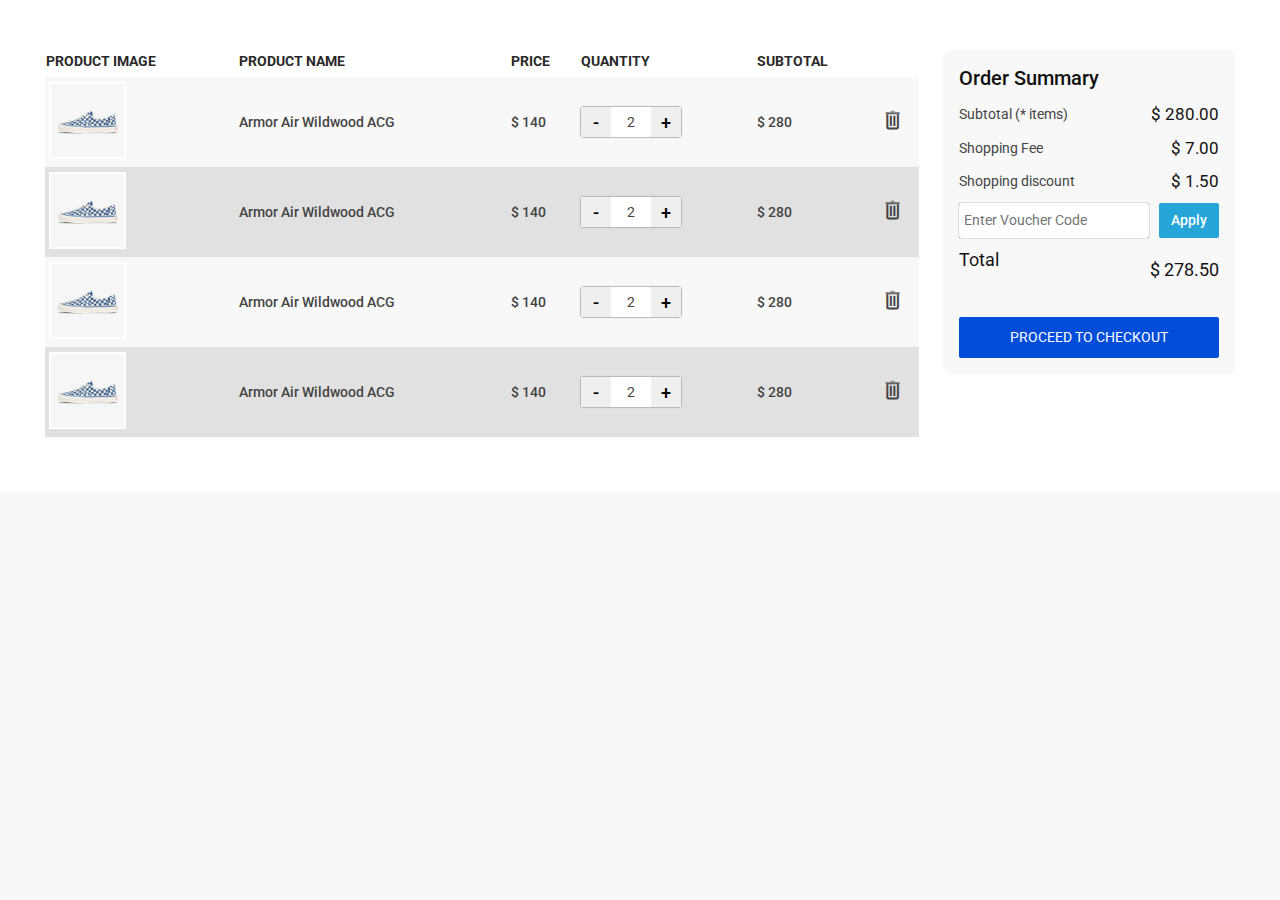
==== cart.html @ 5e7bc89d "added cart page" ====
<!DOCTYPE html>
<html lang="en">
  <head>
    <!-- Mirrored from www.ansonika.com/allaia/ by HTTrack Website Copier/3.x [XR&CO'2014], Tue, 14 May 2024 04:19:41 GMT -->
    <meta charset="utf-8" />
    <meta http-equiv="X-UA-Compatible" content="IE=edge" />
    <meta
      name="viewport"
      content="width=device-width, initial-scale=1, shrink-to-fit=no"
    />
    <meta
      name="description"
      content="Allaia Bootstrap eCommerce Template - ThemeForest"
    />
    <meta name="author" content="Ansonika" />
    <title>Allaia | Bootstrap eCommerce Template - ThemeForest ||My Cart</title>

    <!-- Favicons-->
    <link rel="shortcut icon" href="img/favicon.ico" type="image/x-icon" />
    <link
      rel="apple-touch-icon"
      type="image/x-icon"
      href="img/apple-touch-icon-57x57-precomposed.png"
    />
    <link
      rel="apple-touch-icon"
      type="image/x-icon"
      sizes="72x72"
      href="img/apple-touch-icon-72x72-precomposed.png"
    />
    <link
      rel="apple-touch-icon"
      type="image/x-icon"
      sizes="114x114"
      href="img/apple-touch-icon-114x114-precomposed.png"
    />
    <link
      rel="apple-touch-icon"
      type="image/x-icon"
      sizes="144x144"
      href="img/apple-touch-icon-144x144-precomposed.png"
    />

    <!-- GOOGLE WEB FONT -->
    <link rel="dns-prefetch" href="https://fonts.gstatic.com/" />
    <link
      rel="preconnect"
      href="https://fonts.gstatic.com/"
      crossorigin="anonymous"
    />
    <link
      rel="preload"
      href="https://fonts.googleapis.com/css?family=Roboto:300,400,500,700,900&amp;display=swap"
      as="fetch"
      crossorigin="anonymous"
    />
    <script>
      !(function (e, n, t) {
        "use strict";
        var o =
            "https://fonts.googleapis.com/css?family=Roboto:300,400,500,700,900&amp;display=swap",
          r = "__3perf_googleFonts_c2536";
        function c(e) {
          (n.head || n.body).appendChild(e);
        }
        function a() {
          var e = n.createElement("link");
          (e.href = o), (e.rel = "stylesheet"), c(e);
        }
        function f(e) {
          if (!n.getElementById(r)) {
            var t = n.createElement("style");
            (t.id = r), c(t);
          }
          n.getElementById(r).innerHTML = e;
        }
        e.FontFace && e.FontFace.prototype.hasOwnProperty("display")
          ? (t[r] && f(t[r]),
            fetch(o)
              .then(function (e) {
                return e.text();
              })
              .then(function (e) {
                return e.replace(
                  /@font-face {/g,
                  "@font-face{font-display:swap;"
                );
              })
              .then(function (e) {
                return (t[r] = e);
              })
              .then(f)
              .catch(a))
          : a();
      })(window, document, localStorage);
    </script>

    <!-- PRELOAD LARGE CONTENT -->
    <link rel="preload" as="image" href="img/slides/slide_home_2.jpg" />

    <!-- BASE CSS -->
    <link rel="preload" href="css/bootstrap.min.css" as="style" />
    <link rel="stylesheet" href="css/bootstrap.min.css" />
    <link rel="preload" href="css/style.css" as="style" />
    <link rel="stylesheet" href="css/style.css" />

    <!-- SPECIFIC CSS -->
    <link rel="preload" href="css/home_1.css" as="style" />
    <link rel="stylesheet" href="css/home_1.css" />

    <!-- Cart CSS -->
    <link rel="stylesheet" href="./css/cart.css" />
  </head>
  <body>
    <main>
      <!-- cart section -->
      <section id="cart-section">
        <div class="container">
          <div class="cart-area">
            <!-- added product section -->
            <div class="added-product-area">
              <table>
                <thead>
                  <tr class="product-headers">
                    <th>Product Image</th>
                    <th>Product Name</th>
                    <th>Price</th>
                    <th>Quantity</th>
                    <th>Subtotal</th>
                  </tr>
                </thead>
                <tbody>
                  <tr>
                    <td>
                      <div class="product-img-area">
                        <img
                          src="./img/products/shoes/3.jpg"
                          alt="Product image"
                        />
                      </div>
                    </td>
                    <td class="product-name">Armor Air Wildwood ACG</td>
                    <td class="price">$ 140</td>
                    <td>
                      <div class="quantity-area">
                        <button id="decrease-btn" class="decrement-button">
                          -
                        </button>
                        <span class="px-3 text-center" id="quantity">2</span>
                        <button id="increase-btn" class="increment-button">
                          +
                        </button>
                      </div>
                    </td>
                    <td class="sub-total-price">$ 280</td>
                    <td>
                      <i class="ti-trash"></i>
                    </td>
                  </tr>
                  <tr>
                    <td>
                      <div class="product-img-area">
                        <img
                          src="./img/products/shoes/3.jpg"
                          alt="Product image"
                        />
                      </div>
                    </td>
                    <td class="product-name">Armor Air Wildwood ACG</td>
                    <td class="price">$ 140</td>
                    <td>
                      <div class="quantity-area">
                        <button id="decrease-btn" class="decrement-button">
                          -
                        </button>
                        <span class="px-3 text-center" id="quantity">2</span>
                        <button id="increase-btn" class="increment-button">
                          +
                        </button>
                      </div>
                    </td>
                    <td class="sub-total-price">$ 280</td>
                    <td>
                      <i class="ti-trash"></i>
                    </td>
                  </tr>
                  <tr>
                    <td>
                      <div class="product-img-area">
                        <img
                          src="./img/products/shoes/3.jpg"
                          alt="Product image"
                        />
                      </div>
                    </td>
                    <td class="product-name">Armor Air Wildwood ACG</td>
                    <td class="price">$ 140</td>
                    <td>
                      <div class="quantity-area">
                        <button id="decrease-btn" class="decrement-button">
                          -
                        </button>
                        <span class="px-3 text-center" id="quantity">2</span>
                        <button id="increase-btn" class="increment-button">
                          +
                        </button>
                      </div>
                    </td>
                    <td class="sub-total-price">$ 280</td>
                    <td>
                      <i class="ti-trash"></i>
                    </td>
                  </tr>
                  <tr>
                    <td>
                      <div class="product-img-area">
                        <img
                          src="./img/products/shoes/3.jpg"
                          alt="Product image"
                        />
                      </div>
                    </td>
                    <td class="product-name">Armor Air Wildwood ACG</td>
                    <td class="price">$ 140</td>
                    <td>
                      <div class="quantity-area">
                        <button id="decrease-btn" class="decrement-button">
                          -
                        </button>
                        <span class="px-3 text-center" id="quantity">2</span>
                        <button id="increase-btn" class="increment-button">
                          +
                        </button>
                      </div>
                    </td>
                    <td class="sub-total-price">$ 280</td>
                    <td>
                      <i class="ti-trash"></i>
                    </td>
                  </tr>
                </tbody>
              </table>
            </div>
            <!-- Order section -->
            <div class="order-area">
              <h5>Order Summary</h5>
              <div class="order-row">
                <span>Subtotal (* items)</span>
                <span class="price">$ 280.00</span>
              </div>
              <div class="order-row">
                <span>Shopping Fee</span>
                <span class="price">$ 7.00</span>
              </div>
              <div class="order-row">
                <span>Shopping discount</span>
                <span class="price">$ 1.50</span>
              </div>
              <div class="order-row voucher-section">
                <input
                  type="text"
                  name=""
                  id=""
                  placeholder="Enter Voucher Code"
                  class="voucher-input"
                />
                <button class="voucher-btn">Apply</button>
              </div>
              <div class="order-row total-price-area">
                <p>Total</p>
                <span>$ 278.50</span>
              </div>
              <button class="check-out-btn">Proceed To Checkout</button>
            </div>
          </div>
        </div>
      </section>
    </main>
  </body>
</html>
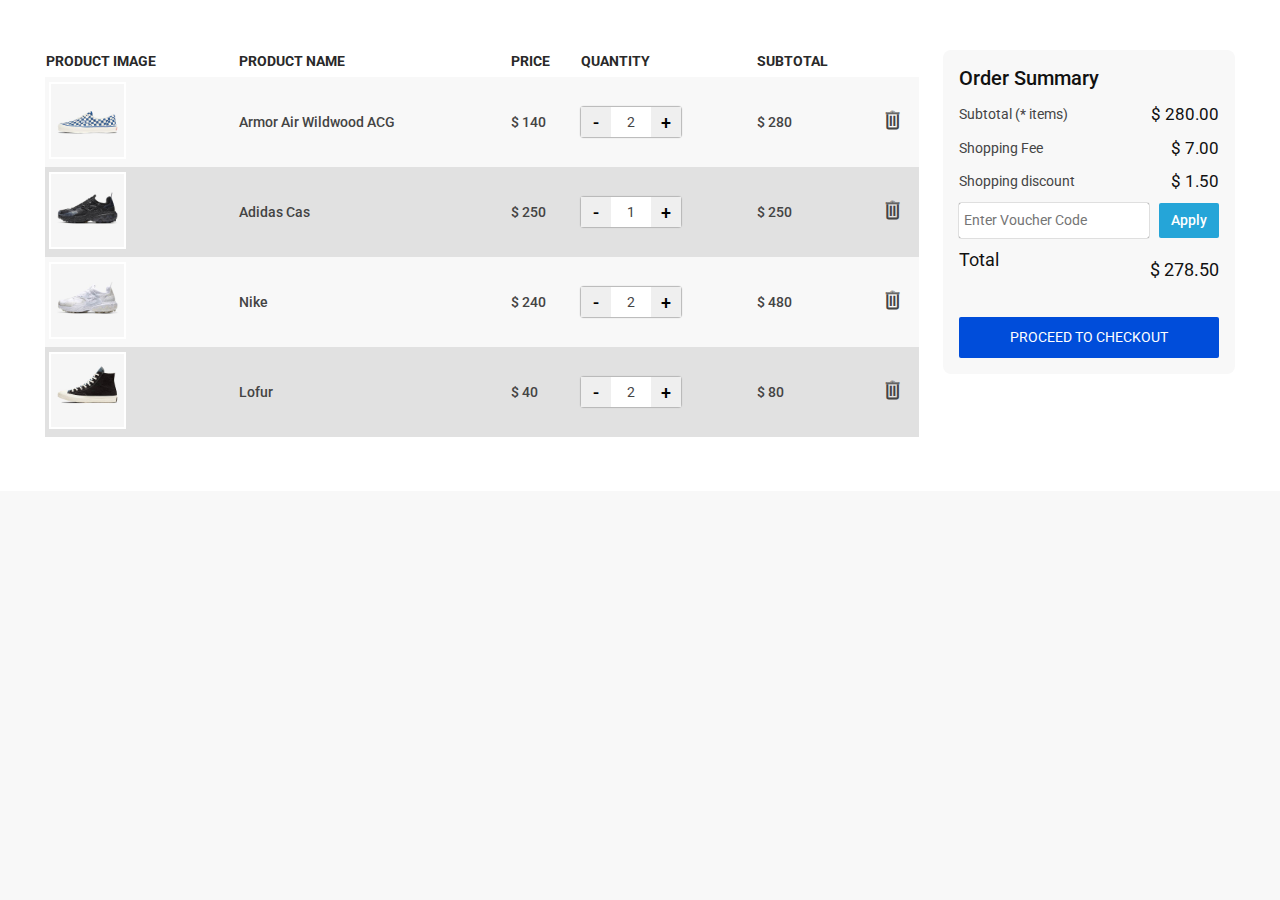
==== commit 602eb558: "added script file for product quantity" ====
--- a/cart.html
+++ b/cart.html
@@ -161,13 +161,40 @@
                     <td>
                       <div class="product-img-area">
                         <img
-                          src="./img/products/shoes/3.jpg"
-                          alt="Product image"
-                        />
-                      </div>
-                    </td>
-                    <td class="product-name">Armor Air Wildwood ACG</td>
-                    <td class="price">$ 140</td>
+                          src="./img/products/shoes/1.jpg"
+                          alt="Product image"
+                        />
+                      </div>
+                    </td>
+                    <td class="product-name">Adidas Cas</td>
+                    <td class="price">$ 250</td>
+                    <td>
+                      <div class="quantity-area">
+                        <button id="decrease-btn" class="decrement-button">
+                          -
+                        </button>
+                        <span class="px-3 text-center" id="quantity">1</span>
+                        <button id="increase-btn" class="increment-button">
+                          +
+                        </button>
+                      </div>
+                    </td>
+                    <td class="sub-total-price">$ 250</td>
+                    <td>
+                      <i class="ti-trash"></i>
+                    </td>
+                  </tr>
+                  <tr>
+                    <td>
+                      <div class="product-img-area">
+                        <img
+                          src="./img/products/shoes/2.jpg"
+                          alt="Product image"
+                        />
+                      </div>
+                    </td>
+                    <td class="product-name">Nike</td>
+                    <td class="price">$ 240</td>
                     <td>
                       <div class="quantity-area">
                         <button id="decrease-btn" class="decrement-button">
@@ -179,22 +206,22 @@
                         </button>
                       </div>
                     </td>
-                    <td class="sub-total-price">$ 280</td>
-                    <td>
-                      <i class="ti-trash"></i>
-                    </td>
-                  </tr>
-                  <tr>
-                    <td>
-                      <div class="product-img-area">
-                        <img
-                          src="./img/products/shoes/3.jpg"
-                          alt="Product image"
-                        />
-                      </div>
-                    </td>
-                    <td class="product-name">Armor Air Wildwood ACG</td>
-                    <td class="price">$ 140</td>
+                    <td class="sub-total-price">$ 480</td>
+                    <td>
+                      <i class="ti-trash"></i>
+                    </td>
+                  </tr>
+                  <tr>
+                    <td>
+                      <div class="product-img-area">
+                        <img
+                          src="./img/products/shoes/4.jpg"
+                          alt="Product image"
+                        />
+                      </div>
+                    </td>
+                    <td class="product-name">Lofur</td>
+                    <td class="price">$ 40</td>
                     <td>
                       <div class="quantity-area">
                         <button id="decrease-btn" class="decrement-button">
@@ -206,34 +233,7 @@
                         </button>
                       </div>
                     </td>
-                    <td class="sub-total-price">$ 280</td>
-                    <td>
-                      <i class="ti-trash"></i>
-                    </td>
-                  </tr>
-                  <tr>
-                    <td>
-                      <div class="product-img-area">
-                        <img
-                          src="./img/products/shoes/3.jpg"
-                          alt="Product image"
-                        />
-                      </div>
-                    </td>
-                    <td class="product-name">Armor Air Wildwood ACG</td>
-                    <td class="price">$ 140</td>
-                    <td>
-                      <div class="quantity-area">
-                        <button id="decrease-btn" class="decrement-button">
-                          -
-                        </button>
-                        <span class="px-3 text-center" id="quantity">2</span>
-                        <button id="increase-btn" class="increment-button">
-                          +
-                        </button>
-                      </div>
-                    </td>
-                    <td class="sub-total-price">$ 280</td>
+                    <td class="sub-total-price">$ 80</td>
                     <td>
                       <i class="ti-trash"></i>
                     </td>
@@ -276,5 +276,8 @@
         </div>
       </section>
     </main>
+
+    <!-- Script -->
+    <script src="js/product-details.js"></script>
   </body>
 </html>
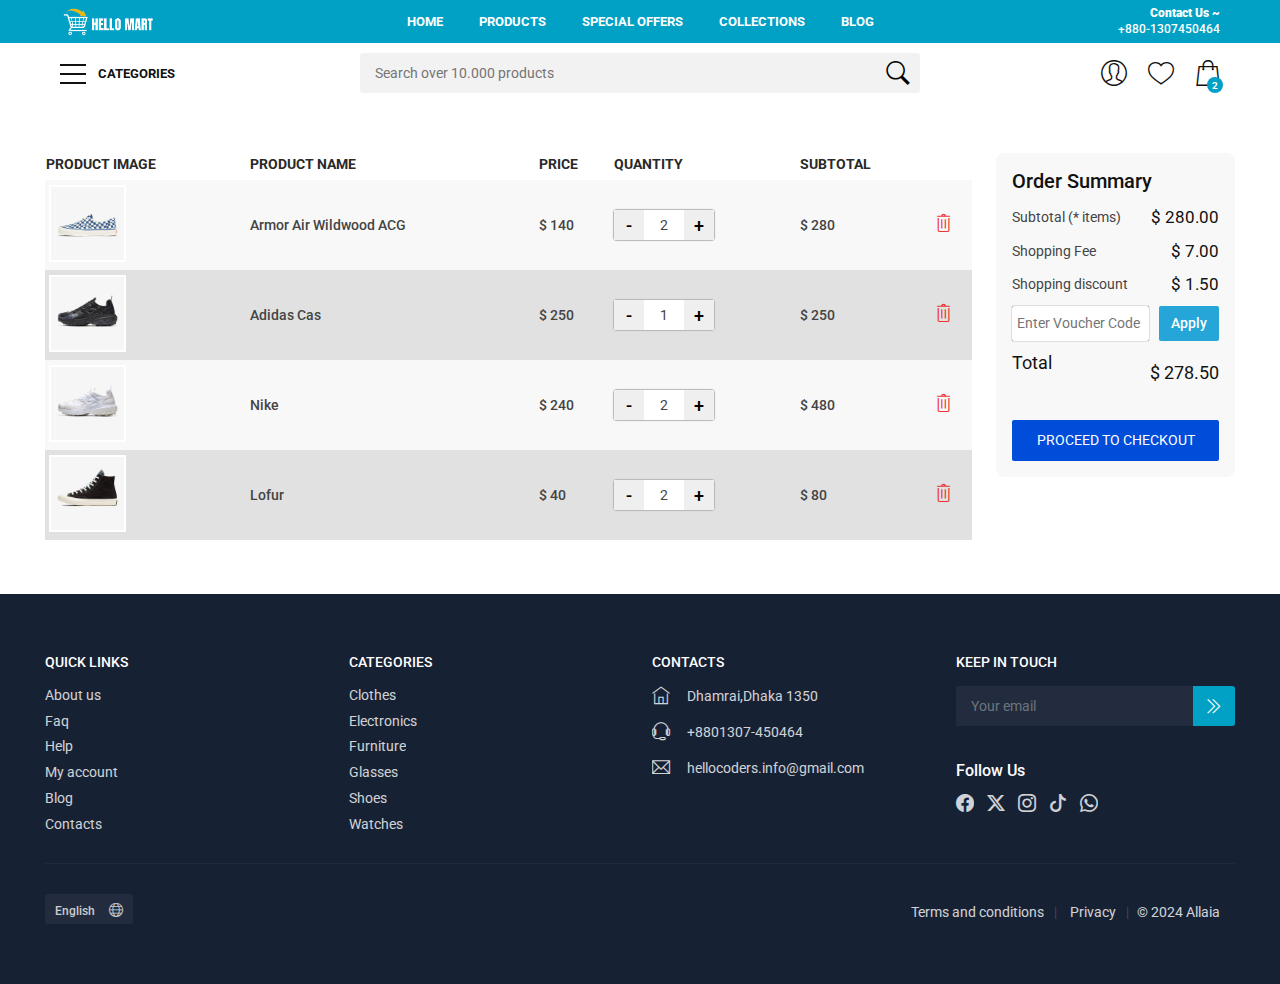
==== commit 432bd09e: "added the wishlist" ====
--- a/cart.html
+++ b/cart.html
@@ -1,117 +1,373 @@
 <!DOCTYPE html>
 <html lang="en">
-  <head>
-    <!-- Mirrored from www.ansonika.com/allaia/ by HTTrack Website Copier/3.x [XR&CO'2014], Tue, 14 May 2024 04:19:41 GMT -->
-    <meta charset="utf-8" />
-    <meta http-equiv="X-UA-Compatible" content="IE=edge" />
-    <meta
-      name="viewport"
-      content="width=device-width, initial-scale=1, shrink-to-fit=no"
-    />
-    <meta
-      name="description"
-      content="Allaia Bootstrap eCommerce Template - ThemeForest"
-    />
-    <meta name="author" content="Ansonika" />
-    <title>Allaia | Bootstrap eCommerce Template - ThemeForest ||My Cart</title>
-
-    <!-- Favicons-->
-    <link rel="shortcut icon" href="img/favicon.ico" type="image/x-icon" />
-    <link
-      rel="apple-touch-icon"
-      type="image/x-icon"
-      href="img/apple-touch-icon-57x57-precomposed.png"
-    />
-    <link
-      rel="apple-touch-icon"
-      type="image/x-icon"
-      sizes="72x72"
-      href="img/apple-touch-icon-72x72-precomposed.png"
-    />
-    <link
-      rel="apple-touch-icon"
-      type="image/x-icon"
-      sizes="114x114"
-      href="img/apple-touch-icon-114x114-precomposed.png"
-    />
-    <link
-      rel="apple-touch-icon"
-      type="image/x-icon"
-      sizes="144x144"
-      href="img/apple-touch-icon-144x144-precomposed.png"
-    />
-
-    <!-- GOOGLE WEB FONT -->
-    <link rel="dns-prefetch" href="https://fonts.gstatic.com/" />
-    <link
-      rel="preconnect"
-      href="https://fonts.gstatic.com/"
-      crossorigin="anonymous"
-    />
-    <link
-      rel="preload"
-      href="https://fonts.googleapis.com/css?family=Roboto:300,400,500,700,900&amp;display=swap"
-      as="fetch"
-      crossorigin="anonymous"
-    />
-    <script>
-      !(function (e, n, t) {
-        "use strict";
-        var o =
-            "https://fonts.googleapis.com/css?family=Roboto:300,400,500,700,900&amp;display=swap",
-          r = "__3perf_googleFonts_c2536";
-        function c(e) {
-          (n.head || n.body).appendChild(e);
+
+<head>
+  <!-- Mirrored from www.ansonika.com/allaia/ by HTTrack Website Copier/3.x [XR&CO'2014], Tue, 14 May 2024 04:19:41 GMT -->
+  <meta charset="utf-8" />
+  <meta http-equiv="X-UA-Compatible" content="IE=edge" />
+  <meta name="viewport" content="width=device-width, initial-scale=1, shrink-to-fit=no" />
+  <meta name="description" content="Allaia Bootstrap eCommerce Template - ThemeForest" />
+  <meta name="author" content="Ansonika" />
+  <title>Allaia | Bootstrap eCommerce Template - ThemeForest ||My Cart</title>
+
+  <!-- Favicons-->
+  <link rel="shortcut icon" href="img/favicon.ico" type="image/x-icon" />
+  <link rel="apple-touch-icon" type="image/x-icon" href="img/apple-touch-icon-57x57-precomposed.png" />
+  <link rel="apple-touch-icon" type="image/x-icon" sizes="72x72" href="img/apple-touch-icon-72x72-precomposed.png" />
+  <link rel="apple-touch-icon" type="image/x-icon" sizes="114x114"
+    href="img/apple-touch-icon-114x114-precomposed.png" />
+  <link rel="apple-touch-icon" type="image/x-icon" sizes="144x144"
+    href="img/apple-touch-icon-144x144-precomposed.png" />
+
+  <!-- GOOGLE WEB FONT -->
+  <link rel="dns-prefetch" href="https://fonts.gstatic.com/" />
+  <link rel="preconnect" href="https://fonts.gstatic.com/" crossorigin="anonymous" />
+  <link rel="preload" href="https://fonts.googleapis.com/css?family=Roboto:300,400,500,700,900&amp;display=swap"
+    as="fetch" crossorigin="anonymous" />
+  <script>
+    !(function (e, n, t) {
+      "use strict";
+      var o =
+        "https://fonts.googleapis.com/css?family=Roboto:300,400,500,700,900&amp;display=swap",
+        r = "__3perf_googleFonts_c2536";
+      function c(e) {
+        (n.head || n.body).appendChild(e);
+      }
+      function a() {
+        var e = n.createElement("link");
+        (e.href = o), (e.rel = "stylesheet"), c(e);
+      }
+      function f(e) {
+        if (!n.getElementById(r)) {
+          var t = n.createElement("style");
+          (t.id = r), c(t);
         }
-        function a() {
-          var e = n.createElement("link");
-          (e.href = o), (e.rel = "stylesheet"), c(e);
-        }
-        function f(e) {
-          if (!n.getElementById(r)) {
-            var t = n.createElement("style");
-            (t.id = r), c(t);
-          }
-          n.getElementById(r).innerHTML = e;
-        }
-        e.FontFace && e.FontFace.prototype.hasOwnProperty("display")
-          ? (t[r] && f(t[r]),
-            fetch(o)
-              .then(function (e) {
-                return e.text();
-              })
-              .then(function (e) {
-                return e.replace(
-                  /@font-face {/g,
-                  "@font-face{font-display:swap;"
-                );
-              })
-              .then(function (e) {
-                return (t[r] = e);
-              })
-              .then(f)
-              .catch(a))
-          : a();
-      })(window, document, localStorage);
-    </script>
-
-    <!-- PRELOAD LARGE CONTENT -->
-    <link rel="preload" as="image" href="img/slides/slide_home_2.jpg" />
-
-    <!-- BASE CSS -->
-    <link rel="preload" href="css/bootstrap.min.css" as="style" />
-    <link rel="stylesheet" href="css/bootstrap.min.css" />
-    <link rel="preload" href="css/style.css" as="style" />
-    <link rel="stylesheet" href="css/style.css" />
-
-    <!-- SPECIFIC CSS -->
-    <link rel="preload" href="css/home_1.css" as="style" />
-    <link rel="stylesheet" href="css/home_1.css" />
-
-    <!-- Cart CSS -->
-    <link rel="stylesheet" href="./css/cart.css" />
-  </head>
-  <body>
+        n.getElementById(r).innerHTML = e;
+      }
+      e.FontFace && e.FontFace.prototype.hasOwnProperty("display")
+        ? (t[r] && f(t[r]),
+          fetch(o)
+            .then(function (e) {
+              return e.text();
+            })
+            .then(function (e) {
+              return e.replace(
+                /@font-face {/g,
+                "@font-face{font-display:swap;"
+              );
+            })
+            .then(function (e) {
+              return (t[r] = e);
+            })
+            .then(f)
+            .catch(a))
+        : a();
+    })(window, document, localStorage);
+  </script>
+
+  <!-- PRELOAD LARGE CONTENT -->
+  <link rel="preload" as="image" href="img/slides/slide_home_2.jpg" />
+
+  <!-- BASE CSS -->
+  <link rel="preload" href="css/bootstrap.min.css" as="style" />
+  <link rel="stylesheet" href="css/bootstrap.min.css" />
+  <link rel="preload" href="css/style.css" as="style" />
+  <link rel="stylesheet" href="css/style.css" />
+
+  <!-- SPECIFIC CSS -->
+  <link rel="preload" href="css/home_1.css" as="style" />
+  <link rel="stylesheet" href="css/home_1.css" />
+
+  <!-- Cart CSS -->
+  <link rel="stylesheet" href="./css/cart.css" />
+</head>
+
+<body>
+  <div class="page">
+    <header class="version_1">
+      <div class="layer"></div><!-- Mobile menu overlay mask -->
+      <div class="main_header">
+        <div class="container">
+          <div class="row small-gutters">
+            <div class="col-xl-3 col-lg-3 d-lg-flex align-items-center">
+              <div id="logo">
+                <a href="index.html"><img src="img/logo.png" alt="" width="100" height="28"></a>
+              </div>
+            </div>
+            <nav class="col-xl-6 col-lg-7">
+              <a class="open_close" href="#0">
+                <div class="hamburger hamburger--spin">
+                  <div class="hamburger-box">
+                    <div class="hamburger-inner"></div>
+                  </div>
+                </div>
+              </a>
+              <!-- Mobile menu button -->
+              <div class="main-menu">
+                <div id="header_menu">
+                  <a href="index-2.html"><img src="img/logo_black.svg" alt="" width="100" height="35"></a>
+                  <a href="#" class="open_close" id="close_in"><i class="ti-close"></i></a>
+                </div>
+                <ul class="d-lg-flex justify-content-center">
+                  <!-- <li class="submenu">
+									<a href="#0" class="show-submenu">Home</a>
+								</li> -->
+                  <li class="">
+                    <a href="#0" class="show-submenu">Home</a>
+                  </li>
+                  <li class="megamenu">
+                    <a href="products.html" class="show-submenu-mega">Products</a>
+                    <!-- <div class="menu-wrapper">
+										<div class="row small-gutters">
+											<div class="col-lg-3">
+												<h3>Listing grid</h3>
+												<ul>
+													<li><a href="listing-grid-1-full.html">Grid Full Width</a></li>
+													<li><a href="listing-grid-2-full.html">Grid Full Width 2</a></li>
+													<li><a href="listing-grid-3.html">Grid Boxed</a></li>
+													<li><a href="listing-grid-4-sidebar-left.html">Grid Sidebar Left</a></li>
+													<li><a href="listing-grid-5-sidebar-right.html">Grid Sidebar Right</a></li>
+													<li><a href="listing-grid-6-sidebar-left.html">Grid Sidebar Left 2</a></li>
+													<li><a href="listing-grid-7-sidebar-right.html">Grid Sidebar Right 2</a></li>
+												</ul>
+											</div>
+											<div class="col-lg-3">
+												<h3>Listing row &amp; Product</h3>
+												<ul>
+													<li><a href="listing-row-1-sidebar-left.html">Row Sidebar Left</a></li>
+													<li><a href="listing-row-2-sidebar-right.html">Row Sidebar Right</a></li>
+													<li><a href="listing-row-3-sidebar-left.html">Row Sidebar Left 2</a></li>
+													<li><a href="listing-row-4-sidebar-extended.html">Row Sidebar Extended</a></li>
+													<li><a href="product-detail-1.html">Product Large Image</a></li>
+													<li><a href="product-detail-2.html">Product Carousel</a></li>
+													<li><a href="product-detail-3.html">Product Sticky Info</a></li>
+												</ul>
+											</div>
+											<div class="col-lg-3">
+												<h3>Other pages</h3>
+												<ul>
+													<li><a href="cart.html">Cart Page</a></li>
+													<li><a href="checkout.html">Check Out Page</a></li>
+													<li><a href="confirm.html">Confirm Purchase Page</a></li>
+													<li><a href="account.html">Create Account Page</a></li>
+													<li><a href="track-order.html">Track Order</a></li>
+													<li><a href="help.html">Help Page</a></li>
+													<li><a href="help-2.html">Help Page 2</a></li>
+													<li><a href="leave-review.html">Leave a Review</a></li>
+												</ul>
+											</div>
+											<div class="col-lg-3 d-xl-block d-lg-block d-md-none d-sm-none d-none">
+												<div class="banner_menu">
+													<a href="#0">
+														<img src="[data-uri]" data-src="img/banner_menu.jpg" width="400" height="550" alt="" class="img-fluid lazy">
+													</a>
+												</div>
+											</div>
+										</div>
+										
+									</div> -->
+                    <!-- /menu-wrapper -->
+                  </li>
+                  <li class="">
+                    <a href="#0" class="show-submenu">Special Offers</a>
+                  </li>
+                  <li class="">
+                    <a href="#0" class="show-submenu">Collections</a>
+                  </li>
+                  <li>
+                    <a href="blog.html">Blog</a>
+                  </li>
+                </ul>
+              </div>
+              <!--/main-menu -->
+            </nav>
+            <div class="col-xl-3 col-lg-2 d-lg-flex align-items-center justify-content-end text-end">
+              <a class="phone_top" href="tel:+8801307450464"><strong><span>Contact Us
+                    ~</span>+880-1307450464</strong></a>
+            </div>
+          </div>
+          <!-- /row -->
+        </div>
+      </div>
+      <!-- /main_header -->
+
+      <div class="main_nav Sticky">
+        <div class="container">
+          <div class="row small-gutters">
+            <div class="col-xl-3 col-lg-3 col-md-3">
+              <nav class="categories">
+                <ul class="clearfix">
+                  <li><span>
+                      <a href="#">
+                        <span class="hamburger hamburger--spin">
+                          <span class="hamburger-box">
+                            <span class="hamburger-inner"></span>
+                          </span>
+                        </span>
+                        Categories
+                      </a>
+                    </span>
+                    <div id="menu">
+                      <ul>
+                        <li><span><a href="#0">Collections</a></span>
+                          <ul>
+                            <li><a href="listing-grid-1-full.html">Trending</a></li>
+                            <li><a href="listing-grid-2-full.html">Life style</a></li>
+                            <li><a href="listing-grid-3.html">Running</a></li>
+                            <li><a href="listing-grid-4-sidebar-left.html">Training</a></li>
+                            <li><a href="listing-grid-5-sidebar-right.html">View all
+                                Collections</a></li>
+                          </ul>
+                        </li>
+                        <li><span><a href="#">Men</a></span>
+                          <ul>
+                            <li><a href="listing-grid-6-sidebar-left.html">Offers</a></li>
+                            <li><a href="listing-grid-7-sidebar-right.html">Shoes</a></li>
+                            <li><a href="listing-row-1-sidebar-left.html">Clothing</a></li>
+                            <li><a href="listing-row-3-sidebar-left.html">Accessories</a>
+                            </li>
+                            <li><a href="listing-row-4-sidebar-extended.html">Equipment</a>
+                            </li>
+                          </ul>
+                        </li>
+                        <li><span><a href="#">Women</a></span>
+                          <ul>
+                            <li><a href="listing-grid-1-full.html">Best Sellers</a></li>
+                            <li><a href="listing-grid-2-full.html">Clothing</a></li>
+                            <li><a href="listing-grid-3.html">Accessories</a></li>
+                            <li><a href="listing-grid-4-sidebar-left.html">Shoes</a></li>
+                          </ul>
+                        </li>
+                        <li><span><a href="#">Boys</a></span>
+                          <ul>
+                            <li><a href="listing-grid-6-sidebar-left.html">Easy On Shoes</a>
+                            </li>
+                            <li><a href="listing-grid-7-sidebar-right.html">Clothing</a>
+                            </li>
+                            <li><a href="listing-row-3-sidebar-left.html">Must Have</a></li>
+                            <li><a href="listing-row-4-sidebar-extended.html">All Boys</a>
+                            </li>
+                          </ul>
+                        </li>
+                        <li><span><a href="#">Girls</a></span>
+                          <ul>
+                            <li><a href="listing-grid-1-full.html">New Releases</a></li>
+                            <li><a href="listing-grid-2-full.html">Clothing</a></li>
+                            <li><a href="listing-grid-3.html">Sale</a></li>
+                            <li><a href="listing-grid-4-sidebar-left.html">Best Sellers</a>
+                            </li>
+                          </ul>
+                        </li>
+                        <li><span><a href="#">Customize</a></span>
+                          <ul>
+                            <li><a href="listing-row-1-sidebar-left.html">For Men</a></li>
+                            <li><a href="listing-row-2-sidebar-right.html">For Women</a>
+                            </li>
+                            <li><a href="listing-row-4-sidebar-extended.html">For Boys</a>
+                            </li>
+                            <li><a href="listing-grid-1-full.html">For Girls</a></li>
+                          </ul>
+                        </li>
+                      </ul>
+                    </div>
+                  </li>
+                </ul>
+              </nav>
+            </div>
+            <div class="col-xl-6 col-lg-7 col-md-6 d-none d-md-block">
+              <div class="custom-search-input">
+                <input type="text" placeholder="Search over 10.000 products">
+                <button type="submit"><i class="header-icon_search_custom"></i></button>
+              </div>
+            </div>
+            <div class="col-xl-3 col-lg-2 col-md-3">
+              <ul class="top_tools">
+                <li>
+                  <div class="dropdown dropdown-cart">
+                    <a href="cart.html" class="cart_bt"><strong>2</strong></a>
+                    <div class="dropdown-menu">
+                      <ul>
+                        <li>
+                          <a href="product-detail-1.html">
+                            <figure><img src="img/products/product_placeholder_square_small.jpg"
+                                data-src="img/products/shoes/thumb/1.jpg" alt="" width="50" height="50" class="lazy">
+                            </figure>
+                            <strong><span>1x Armor Air x Fear</span>$90.00</strong>
+                          </a>
+                          <a href="#0" class="action"><i class="ti-trash"></i></a>
+                        </li>
+                        <li>
+                          <a href="product-detail-1.html">
+                            <figure><img src="img/products/product_placeholder_square_small.jpg"
+                                data-src="img/products/shoes/thumb/2.jpg" alt="" width="50" height="50" class="lazy">
+                            </figure>
+                            <strong><span>1x Armor Okwahn II</span>$110.00</strong>
+                          </a>
+                          <a href="0.html" class="action"><i class="ti-trash"></i></a>
+                        </li>
+                      </ul>
+                      <div class="total_drop">
+                        <div class="clearfix"><strong>Total</strong><span>$200.00</span></div>
+                        <a href="cart.html" class="btn_1 outline">View Cart</a><a href="checkout.html"
+                          class="btn_1">Checkout</a>
+                      </div>
+                    </div>
+                  </div>
+                  <!-- /dropdown-cart-->
+                </li>
+                <li>
+                  <a href="#0" class="wishlist"><span>Wishlist</span></a>
+                </li>
+                <li>
+                  <div class="dropdown dropdown-access">
+                    <a href="login.html" class="access_link"><span>Account</span></a>
+                    <div class="dropdown-menu">
+                      <a href="login.html" class="btn_1">Sign In or Sign Up</a>
+                      <ul>
+                        <li>
+                          <a href="track-order.html"><i class="ti-truck"></i>Track your
+                            Order</a>
+                        </li>
+                        <li>
+                          <a href="account.html"><i class="ti-package"></i>My Orders</a>
+                        </li>
+                        <li>
+                          <a href="account.html"><i class="ti-user"></i>My Profile</a>
+                        </li>
+                        <li>
+                          <a href="help.html"><i class="ti-help-alt"></i>Help and Faq</a>
+                        </li>
+                      </ul>
+                    </div>
+                  </div>
+                  <!-- /dropdown-access-->
+                </li>
+                <li>
+                  <a href="#0" class="btn_search_mob"><span>Search</span></a>
+                </li>
+                <li>
+                  <a href="#menu" class="btn_cat_mob">
+                    <div class="hamburger hamburger--spin" id="hamburger">
+                      <div class="hamburger-box">
+                        <div class="hamburger-inner"></div>
+                      </div>
+                    </div>
+                    Categories
+                  </a>
+                </li>
+              </ul>
+            </div>
+          </div>
+          <!-- /row -->
+        </div>
+        <div class="search_mob_wp">
+          <input type="text" class="form-control" placeholder="Search over 10.000 products">
+          <input type="submit" class="btn_1 full-width" value="Search">
+        </div>
+        <!-- /search_mobile -->
+      </div>
+      <!-- /main_nav -->
+    </header>
     <main>
       <!-- cart section -->
       <section id="cart-section">
@@ -133,10 +389,7 @@
                   <tr>
                     <td>
                       <div class="product-img-area">
-                        <img
-                          src="./img/products/shoes/3.jpg"
-                          alt="Product image"
-                        />
+                        <img src="./img/products/shoes/3.jpg" alt="Product image" />
                       </div>
                     </td>
                     <td class="product-name">Armor Air Wildwood ACG</td>
@@ -160,10 +413,7 @@
                   <tr>
                     <td>
                       <div class="product-img-area">
-                        <img
-                          src="./img/products/shoes/1.jpg"
-                          alt="Product image"
-                        />
+                        <img src="./img/products/shoes/1.jpg" alt="Product image" />
                       </div>
                     </td>
                     <td class="product-name">Adidas Cas</td>
@@ -187,10 +437,7 @@
                   <tr>
                     <td>
                       <div class="product-img-area">
-                        <img
-                          src="./img/products/shoes/2.jpg"
-                          alt="Product image"
-                        />
+                        <img src="./img/products/shoes/2.jpg" alt="Product image" />
                       </div>
                     </td>
                     <td class="product-name">Nike</td>
@@ -214,10 +461,7 @@
                   <tr>
                     <td>
                       <div class="product-img-area">
-                        <img
-                          src="./img/products/shoes/4.jpg"
-                          alt="Product image"
-                        />
+                        <img src="./img/products/shoes/4.jpg" alt="Product image" />
                       </div>
                     </td>
                     <td class="product-name">Lofur</td>
@@ -257,13 +501,7 @@
                 <span class="price">$ 1.50</span>
               </div>
               <div class="order-row voucher-section">
-                <input
-                  type="text"
-                  name=""
-                  id=""
-                  placeholder="Enter Voucher Code"
-                  class="voucher-input"
-                />
+                <input type="text" name="" id="" placeholder="Enter Voucher Code" class="voucher-input" />
                 <button class="voucher-btn">Apply</button>
               </div>
               <div class="order-row total-price-area">
@@ -276,8 +514,118 @@
         </div>
       </section>
     </main>
-
-    <!-- Script -->
-    <script src="js/product-details.js"></script>
-  </body>
-</html>
+    <footer class="revealed">
+      <div class="container">
+        <div class="row">
+          <div class="col-lg-3 col-md-6">
+            <h3 data-bs-target="#collapse_1">Quick Links</h3>
+            <div class="collapse dont-collapse-sm links" id="collapse_1">
+              <ul>
+                <li><a href="about.html">About us</a></li>
+                <li><a href="help.html">Faq</a></li>
+                <li><a href="help.html">Help</a></li>
+                <li><a href="account.html">My account</a></li>
+                <li><a href="blog.html">Blog</a></li>
+                <li><a href="contacts.html">Contacts</a></li>
+              </ul>
+            </div>
+          </div>
+          <div class="col-lg-3 col-md-6">
+            <h3 data-bs-target="#collapse_2">Categories</h3>
+            <div class="collapse dont-collapse-sm links" id="collapse_2">
+              <ul>
+                <li><a href="listing-grid-1-full.html">Clothes</a></li>
+                <li><a href="listing-grid-2-full.html">Electronics</a></li>
+                <li><a href="listing-grid-1-full.html">Furniture</a></li>
+                <li><a href="listing-grid-3.html">Glasses</a></li>
+                <li><a href="listing-grid-1-full.html">Shoes</a></li>
+                <li><a href="listing-grid-1-full.html">Watches</a></li>
+              </ul>
+            </div>
+          </div>
+          <div class="col-lg-3 col-md-6">
+            <h3 data-bs-target="#collapse_3">Contacts</h3>
+            <div class="collapse dont-collapse-sm contacts" id="collapse_3">
+              <ul>
+                <li><i class="ti-home"></i>Dhamrai,Dhaka 1350</li>
+                <li><i class="ti-headphone-alt"></i>+8801307-450464</li>
+                <li><i class="ti-email"></i><a href="#0">hellocoders.info@gmail.com</a></li>
+              </ul>
+            </div>
+          </div>
+          <div class="col-lg-3 col-md-6">
+            <h3 data-bs-target="#collapse_4">Keep in touch</h3>
+            <div class="collapse dont-collapse-sm" id="collapse_4">
+              <div id="newsletter">
+                <div class="form-group">
+                  <input type="email" name="email_newsletter" id="email_newsletter" class="form-control"
+                    placeholder="Your email">
+                  <button type="submit" id="submit-newsletter"><i class="ti-angle-double-right"></i></button>
+                </div>
+              </div>
+              <div class="follow_us">
+                <h5>Follow Us</h5>
+                <ul>
+                  <li><a href="#0"><i class="bi bi-facebook"></i></a></li>
+                  <li><a href="#0"><i class="bi bi-twitter-x"></i></a></li>
+                  <li><a href="#0"><i class="bi bi-instagram"></i></a></li>
+                  <li><a href="#0"><i class="bi bi-tiktok"></i></a></li>
+                  <li><a href="#0"><i class="bi bi-whatsapp"></i></a></li>
+                </ul>
+              </div>
+            </div>
+          </div>
+        </div>
+        <!-- /row-->
+        <hr>
+        <div class="row add_bottom_25">
+          <div class="col-lg-6">
+            <ul class="footer-selector clearfix">
+              <li>
+                <div class="styled-select lang-selector">
+                  <select>
+                    <option value="English" selected>English</option>
+                    <option value="French">French</option>
+                    <option value="Spanish">Spanish</option>
+                    <option value="Russian">Russian</option>
+                  </select>
+                </div>
+              </li>
+              <!-- <li>
+								<div class="styled-select currency-selector">
+									<select>
+										<option value="US Dollars" selected>US Dollars</option>
+										<option value="Euro">Euro</option>
+									</select>
+								</div>
+							</li> -->
+              <!-- <li><img src="[data-uri]"
+									data-src="img/cards_all.svg" alt="" width="198" height="30" class="lazy"></li> -->
+            </ul>
+          </div>
+          <div class="col-lg-6">
+            <ul class="additional_links">
+              <li><a href="#0">Terms and conditions</a></li>
+              <li><a href="#0">Privacy</a></li>
+              <li><span>© 2024 Allaia</span></li>
+            </ul>
+          </div>
+        </div>
+      </div>
+    </footer>
+  </div>
+
+
+  <!-- Script -->
+  <script src="js/product-details.js"></script>
+  <div id="toTop"></div><!-- Back to top button -->
+
+	<!-- COMMON SCRIPTS -->
+	<script src="js/common_scripts.min.js"></script>
+	<script src="js/main.js"></script>
+
+	<!-- SPECIFIC SCRIPTS -->
+	<script src="js/carousel-home.min.js"></script>
+</body>
+
+</html>--- a/css/style.css
+++ b/css/style.css
@@ -1368,7 +1368,7 @@
 header.version_2 .main_header ul.top_tools > li .dropdown-access:hover > a,
 header.version_2 .main_header ul.top_tools > li .dropdown-cart:hover > a,
 header.version_2 .main_header ul.top_tools > li a:hover {
-  color: #004dda;
+  color: #00a1c4;
 }
 .add_bottom_20,
 p {
@@ -1384,12 +1384,12 @@
 }
 .main_title {
   position: relative;
-  margin-bottom: 45px;
+  margin-bottom: 0;
   text-align: center;
 }
 .main_title h1,
 .main_title h2 {
-  font-size: 2.25rem;
+  font-size: 1.8rem;
   font-weight: 500;
   margin: 0;
   position: relative;
@@ -1415,7 +1415,7 @@
   margin-top: -15px;
   top: 0;
   font-weight: 900;
-  font-size: 65px;
+  font-size: 30px;
   line-height: 1;
   z-index: 1;
   color: #f4f4f4;
@@ -1494,7 +1494,7 @@
 .btn_1,
 a.btn_1 {
   border: none;
-  background: #004dda;
+  background: #00a1c4;
   cursor: pointer;
   display: inline-block;
   padding: 12px 25px;
@@ -1554,13 +1554,13 @@
 }
 .btn_1.outline:hover,
 a.btn_1.outline:hover {
-  border-color: #004dda;
-  color: #004dda !important;
+  border-color: #00a1c4;
+  color: #00a1c4 !important;
 }
 .menu ul li ul,
 header.version_1 .main_header ul.top_tools > li .dropdown-access .dropdown-menu,
 header.version_1 .main_header ul.top_tools > li .dropdown-cart .dropdown-menu {
-  border-top: 2px solid #004dda;
+  border-top: 2px solid #00a1c4;
 }
 .btn_1.gray,
 a.btn_1.gray {
@@ -1587,7 +1587,7 @@
   line-height: 1;
 }
 .top_line.promo {
-  background-color: #004dda;
+  background-color: #00a1c4;
   color: #fff;
   font-size: 0.875rem;
 }
@@ -1597,7 +1597,7 @@
 }
 .top_line.version_1 {
   color: #fff;
-  background-color: #004dda;
+  background-color: #00a1c4;
   font-size: 0.8125rem;
 }
 .top_line.version_1.plus_select {
@@ -1756,7 +1756,7 @@
 header ul.top_tools > li .dropdown-access .dropdown-menu a.btn_1:hover,
 header ul.top_tools > li .dropdown-cart .dropdown-menu a.btn_1:hover {
   color: #fff !important;
-  background-color: #004dda;
+  background-color: #00a1c4;
 }
 header .main_nav {
   position: relative;
@@ -1842,7 +1842,7 @@
 header.version_2 .main_header:hover .hamburger-inner,
 header.version_2 .main_header:hover .hamburger-inner::after,
 header.version_2 .main_header:hover .hamburger-inner::before {
-  background-color: #004dda;
+  background-color: #00a1c4;
 }
 header.version_1 .main_header ul.top_tools > li:last-child,
 header.version_2 .main_header ul.top_tools > li:last-child {
@@ -1863,7 +1863,7 @@
 header.version_2 .main_header ul.top_tools > li a.cart_bt strong,
 header.version_2 .main_nav ul.top_tools > li a.cart_bt strong,
 header.version_2 .search_mob_wp .btn_1:hover {
-  background-color: #083487;
+  background-color: #00a1c4;
   color: #fff !important;
 }
 .bg_white,
@@ -1899,7 +1899,7 @@
   > li
   .dropdown-cart
   .dropdown-menu:before {
-  border-bottom-color: #004dda;
+  border-bottom-color: #00a1c4;
 }
 header.version_1 .main_nav.inner {
   border-bottom: 1px solid #ededed;
@@ -1930,7 +1930,7 @@
 }
 header.version_1 .main_nav ul.top_tools > li .dropdown-access .dropdown-menu,
 header.version_1 .main_nav ul.top_tools > li .dropdown-cart .dropdown-menu {
-  border-top: 2px solid #004dda;
+  border-top: 2px solid #00a1c4;
   margin-top: 0;
 }
 .menu ul li ul li ul li a,
@@ -1961,7 +1961,7 @@
   border-bottom-color: transparent;
 }
 header.version_2 .main_nav {
-  background-color: #004dda;
+  background-color: #00a1c4;
   border-bottom: 1px solid transparent;
 }
 .bg_gray,
@@ -2166,7 +2166,7 @@
     padding: 8px 10px;
   }
   .main-menu ul ul li:hover > a {
-    color: #004dda;
+    color: #00a1c4;
     background-color: rgba(0, 77, 218, 0.05);
   }
   .main-menu ul li.megamenu {
@@ -2221,7 +2221,7 @@
   .main-menu ul li a:hover,
   a.show-submenu-mega:hover,
   a.show-submenu:hover {
-    color: #004dda !important;
+    color: #00a1c4 !important;
     background-color: rgba(0, 77, 218, 0.05);
   }
   .main-menu ul li {
@@ -2415,8 +2415,8 @@
   left: 15px;
 }
 .dropdown-access .dropdown-menu ul li a:hover {
-  border-left: 2px solid #004dda;
-  color: #004dda !important;
+  border-left: 2px solid #00a1c4;
+  color: #00a1c4 !important;
   background-color: rgba(0, 77, 218, 0.04);
 }
 .search_mob_wp {
@@ -2505,7 +2505,7 @@
   height: 2px;
   width: 100%;
   margin-top: -2px;
-  background-color: #004dda;
+  background-color: #00a1c4;
 }
 .menu ul li ul li a {
   text-transform: none;
@@ -2525,7 +2525,7 @@
 }
 .menu ul li ul li a.active,
 .menu ul.expanded span a.active:hover {
-  color: #004dda;
+  color: #00a1c4;
   background-color: rgba(0, 77, 218, 0.04);
 }
 .menu ul li ul li a.active:after,
@@ -2535,7 +2535,7 @@
   float: right;
   font-size: 1.3125rem;
   margin-top: 0;
-  color: #004dda;
+  color: #00a1c4;
 }
 .menu ul li ul.expanded {
   width: 600px;
@@ -2583,7 +2583,7 @@
   color: #444 !important;
 }
 header.version_2 .menu ul li ul li a:hover {
-  color: #004dda !important;
+  color: #00a1c4 !important;
 }
 header.version_2 .menu ul li ul {
   top: 98%;
@@ -3589,7 +3589,7 @@
 .feat ul li i {
   font-size: 2.25rem;
   margin: 0 20px 0 0;
-  color: #004dda;
+  color: #00a1c4;
 }
 .feat ul li p {
   margin: 0;
@@ -3734,7 +3734,7 @@
   }
 }
 .new_price {
-  color: #004dda;
+  color: #00a1c4;
 }
 .old_price {
   color: #999;
@@ -3792,7 +3792,7 @@
 .owl-theme .owl-dots .owl-dot.active span,
 .owl-theme .owl-dots .owl-dot:hover span {
   background: 0 0 !important;
-  border: 2px solid #004dda;
+  border: 2px solid #00a1c4;
   transition: 0.3s ease-in-out;
 }
 .owl-theme .owl-dots .owl-dot span {
@@ -3808,7 +3808,7 @@
 }
 .owl-theme .owl-dots .owl-dot span::before {
   content: "";
-  background-color: #004dda !important;
+  background-color: #00a1c4 !important;
   display: block;
   border-radius: 50%;
   width: 8px;
@@ -4072,7 +4072,7 @@
   cursor: pointer;
 }
 .container_check input:checked ~ .checkmark {
-  background-color: #004dda;
+  background-color: #00a1c4;
   border: 1px solid transparent;
 }
 .container_check .checkmark {
@@ -4127,15 +4127,15 @@
   width: 12px;
   height: 12px;
   border-radius: 50%;
-  background: #004dda;
+  background: #00a1c4;
 }
 .small-gutters {
   margin-right: -5px !important;
   margin-left: -5px !important;
 }
 .small-gutters > [class*="col-"] {
-  padding-right: 5px !important;
-  padding-left: 5px !important;
+  padding-right: 20px !important;
+  padding-left: 20px !important;
 }
 .form-control {
   padding: 10px;
@@ -5075,7 +5075,7 @@
   -moz-border-radius: 0 3px 3px 0;
   -ms-border-radius: 0 3px 3px 0;
   border-radius: 0 3px 3px 0;
-  background-color: #004dda;
+  background-color: #00a1c4;
   transition: 0.3s ease-in-out;
   outline: 0;
 }
@@ -5263,7 +5263,7 @@
   background: #b00;
 }
 #cookie-bar .cb-policy {
-  background: #004dda;
+  background: #00a1c4;
 }
 #cookie-bar.fixed {
   top: 0;
@@ -5714,18 +5714,16 @@
   opacity: 0.8 !important;
 }
 
-
-
 /* Our Custom Desgins */
 .card_image {
-  transition: all .2s;
-}
-.card_images{
-  transition: all .2s !important;
-}
-.card_images:hover .card_image{
+  transition: all 0.2s;
+}
+.card_images {
+  transition: all 0.2s !important;
+}
+.card_images:hover .card_image {
   transform: scale(1.1);
 }
-.img-fluid{
-  transition: all .3s !important;
-}+.img-fluid {
+  transition: all 0.3s !important;
+}
--- a/css/style.css
+++ b/css/style.css
@@ -1368,7 +1368,7 @@
 header.version_2 .main_header ul.top_tools > li .dropdown-access:hover > a,
 header.version_2 .main_header ul.top_tools > li .dropdown-cart:hover > a,
 header.version_2 .main_header ul.top_tools > li a:hover {
-  color: #004dda;
+  color: #00a1c4;
 }
 .add_bottom_20,
 p {
@@ -1384,12 +1384,12 @@
 }
 .main_title {
   position: relative;
-  margin-bottom: 45px;
+  margin-bottom: 0;
   text-align: center;
 }
 .main_title h1,
 .main_title h2 {
-  font-size: 2.25rem;
+  font-size: 1.8rem;
   font-weight: 500;
   margin: 0;
   position: relative;
@@ -1415,7 +1415,7 @@
   margin-top: -15px;
   top: 0;
   font-weight: 900;
-  font-size: 65px;
+  font-size: 30px;
   line-height: 1;
   z-index: 1;
   color: #f4f4f4;
@@ -1494,7 +1494,7 @@
 .btn_1,
 a.btn_1 {
   border: none;
-  background: #004dda;
+  background: #00a1c4;
   cursor: pointer;
   display: inline-block;
   padding: 12px 25px;
@@ -1554,13 +1554,13 @@
 }
 .btn_1.outline:hover,
 a.btn_1.outline:hover {
-  border-color: #004dda;
-  color: #004dda !important;
+  border-color: #00a1c4;
+  color: #00a1c4 !important;
 }
 .menu ul li ul,
 header.version_1 .main_header ul.top_tools > li .dropdown-access .dropdown-menu,
 header.version_1 .main_header ul.top_tools > li .dropdown-cart .dropdown-menu {
-  border-top: 2px solid #004dda;
+  border-top: 2px solid #00a1c4;
 }
 .btn_1.gray,
 a.btn_1.gray {
@@ -1587,7 +1587,7 @@
   line-height: 1;
 }
 .top_line.promo {
-  background-color: #004dda;
+  background-color: #00a1c4;
   color: #fff;
   font-size: 0.875rem;
 }
@@ -1597,7 +1597,7 @@
 }
 .top_line.version_1 {
   color: #fff;
-  background-color: #004dda;
+  background-color: #00a1c4;
   font-size: 0.8125rem;
 }
 .top_line.version_1.plus_select {
@@ -1756,7 +1756,7 @@
 header ul.top_tools > li .dropdown-access .dropdown-menu a.btn_1:hover,
 header ul.top_tools > li .dropdown-cart .dropdown-menu a.btn_1:hover {
   color: #fff !important;
-  background-color: #004dda;
+  background-color: #00a1c4;
 }
 header .main_nav {
   position: relative;
@@ -1842,7 +1842,7 @@
 header.version_2 .main_header:hover .hamburger-inner,
 header.version_2 .main_header:hover .hamburger-inner::after,
 header.version_2 .main_header:hover .hamburger-inner::before {
-  background-color: #004dda;
+  background-color: #00a1c4;
 }
 header.version_1 .main_header ul.top_tools > li:last-child,
 header.version_2 .main_header ul.top_tools > li:last-child {
@@ -1863,7 +1863,7 @@
 header.version_2 .main_header ul.top_tools > li a.cart_bt strong,
 header.version_2 .main_nav ul.top_tools > li a.cart_bt strong,
 header.version_2 .search_mob_wp .btn_1:hover {
-  background-color: #083487;
+  background-color: #00a1c4;
   color: #fff !important;
 }
 .bg_white,
@@ -1899,7 +1899,7 @@
   > li
   .dropdown-cart
   .dropdown-menu:before {
-  border-bottom-color: #004dda;
+  border-bottom-color: #00a1c4;
 }
 header.version_1 .main_nav.inner {
   border-bottom: 1px solid #ededed;
@@ -1930,7 +1930,7 @@
 }
 header.version_1 .main_nav ul.top_tools > li .dropdown-access .dropdown-menu,
 header.version_1 .main_nav ul.top_tools > li .dropdown-cart .dropdown-menu {
-  border-top: 2px solid #004dda;
+  border-top: 2px solid #00a1c4;
   margin-top: 0;
 }
 .menu ul li ul li ul li a,
@@ -1961,7 +1961,7 @@
   border-bottom-color: transparent;
 }
 header.version_2 .main_nav {
-  background-color: #004dda;
+  background-color: #00a1c4;
   border-bottom: 1px solid transparent;
 }
 .bg_gray,
@@ -2166,7 +2166,7 @@
     padding: 8px 10px;
   }
   .main-menu ul ul li:hover > a {
-    color: #004dda;
+    color: #00a1c4;
     background-color: rgba(0, 77, 218, 0.05);
   }
   .main-menu ul li.megamenu {
@@ -2221,7 +2221,7 @@
   .main-menu ul li a:hover,
   a.show-submenu-mega:hover,
   a.show-submenu:hover {
-    color: #004dda !important;
+    color: #00a1c4 !important;
     background-color: rgba(0, 77, 218, 0.05);
   }
   .main-menu ul li {
@@ -2415,8 +2415,8 @@
   left: 15px;
 }
 .dropdown-access .dropdown-menu ul li a:hover {
-  border-left: 2px solid #004dda;
-  color: #004dda !important;
+  border-left: 2px solid #00a1c4;
+  color: #00a1c4 !important;
   background-color: rgba(0, 77, 218, 0.04);
 }
 .search_mob_wp {
@@ -2505,7 +2505,7 @@
   height: 2px;
   width: 100%;
   margin-top: -2px;
-  background-color: #004dda;
+  background-color: #00a1c4;
 }
 .menu ul li ul li a {
   text-transform: none;
@@ -2525,7 +2525,7 @@
 }
 .menu ul li ul li a.active,
 .menu ul.expanded span a.active:hover {
-  color: #004dda;
+  color: #00a1c4;
   background-color: rgba(0, 77, 218, 0.04);
 }
 .menu ul li ul li a.active:after,
@@ -2535,7 +2535,7 @@
   float: right;
   font-size: 1.3125rem;
   margin-top: 0;
-  color: #004dda;
+  color: #00a1c4;
 }
 .menu ul li ul.expanded {
   width: 600px;
@@ -2583,7 +2583,7 @@
   color: #444 !important;
 }
 header.version_2 .menu ul li ul li a:hover {
-  color: #004dda !important;
+  color: #00a1c4 !important;
 }
 header.version_2 .menu ul li ul {
   top: 98%;
@@ -3589,7 +3589,7 @@
 .feat ul li i {
   font-size: 2.25rem;
   margin: 0 20px 0 0;
-  color: #004dda;
+  color: #00a1c4;
 }
 .feat ul li p {
   margin: 0;
@@ -3734,7 +3734,7 @@
   }
 }
 .new_price {
-  color: #004dda;
+  color: #00a1c4;
 }
 .old_price {
   color: #999;
@@ -3792,7 +3792,7 @@
 .owl-theme .owl-dots .owl-dot.active span,
 .owl-theme .owl-dots .owl-dot:hover span {
   background: 0 0 !important;
-  border: 2px solid #004dda;
+  border: 2px solid #00a1c4;
   transition: 0.3s ease-in-out;
 }
 .owl-theme .owl-dots .owl-dot span {
@@ -3808,7 +3808,7 @@
 }
 .owl-theme .owl-dots .owl-dot span::before {
   content: "";
-  background-color: #004dda !important;
+  background-color: #00a1c4 !important;
   display: block;
   border-radius: 50%;
   width: 8px;
@@ -4072,7 +4072,7 @@
   cursor: pointer;
 }
 .container_check input:checked ~ .checkmark {
-  background-color: #004dda;
+  background-color: #00a1c4;
   border: 1px solid transparent;
 }
 .container_check .checkmark {
@@ -4127,15 +4127,15 @@
   width: 12px;
   height: 12px;
   border-radius: 50%;
-  background: #004dda;
+  background: #00a1c4;
 }
 .small-gutters {
   margin-right: -5px !important;
   margin-left: -5px !important;
 }
 .small-gutters > [class*="col-"] {
-  padding-right: 5px !important;
-  padding-left: 5px !important;
+  padding-right: 20px !important;
+  padding-left: 20px !important;
 }
 .form-control {
   padding: 10px;
@@ -5075,7 +5075,7 @@
   -moz-border-radius: 0 3px 3px 0;
   -ms-border-radius: 0 3px 3px 0;
   border-radius: 0 3px 3px 0;
-  background-color: #004dda;
+  background-color: #00a1c4;
   transition: 0.3s ease-in-out;
   outline: 0;
 }
@@ -5263,7 +5263,7 @@
   background: #b00;
 }
 #cookie-bar .cb-policy {
-  background: #004dda;
+  background: #00a1c4;
 }
 #cookie-bar.fixed {
   top: 0;
@@ -5714,18 +5714,16 @@
   opacity: 0.8 !important;
 }
 
-
-
 /* Our Custom Desgins */
 .card_image {
-  transition: all .2s;
-}
-.card_images{
-  transition: all .2s !important;
-}
-.card_images:hover .card_image{
+  transition: all 0.2s;
+}
+.card_images {
+  transition: all 0.2s !important;
+}
+.card_images:hover .card_image {
   transform: scale(1.1);
 }
-.img-fluid{
-  transition: all .3s !important;
-}+.img-fluid {
+  transition: all 0.3s !important;
+}
--- a/css/cart.css
+++ b/css/cart.css
@@ -13,7 +13,7 @@
 }
 
 .added-product-area {
-  width: 75%;
+  width: 100%;
 }
 
 .added-product-area table {
@@ -87,8 +87,8 @@
 }
 
 .ti-trash {
+  color: rgba(236, 24, 24, 0.89);
   font-size: 20px;
-  font-weight: 900;
   transition: 0.3s ease-in-out;
 }
 
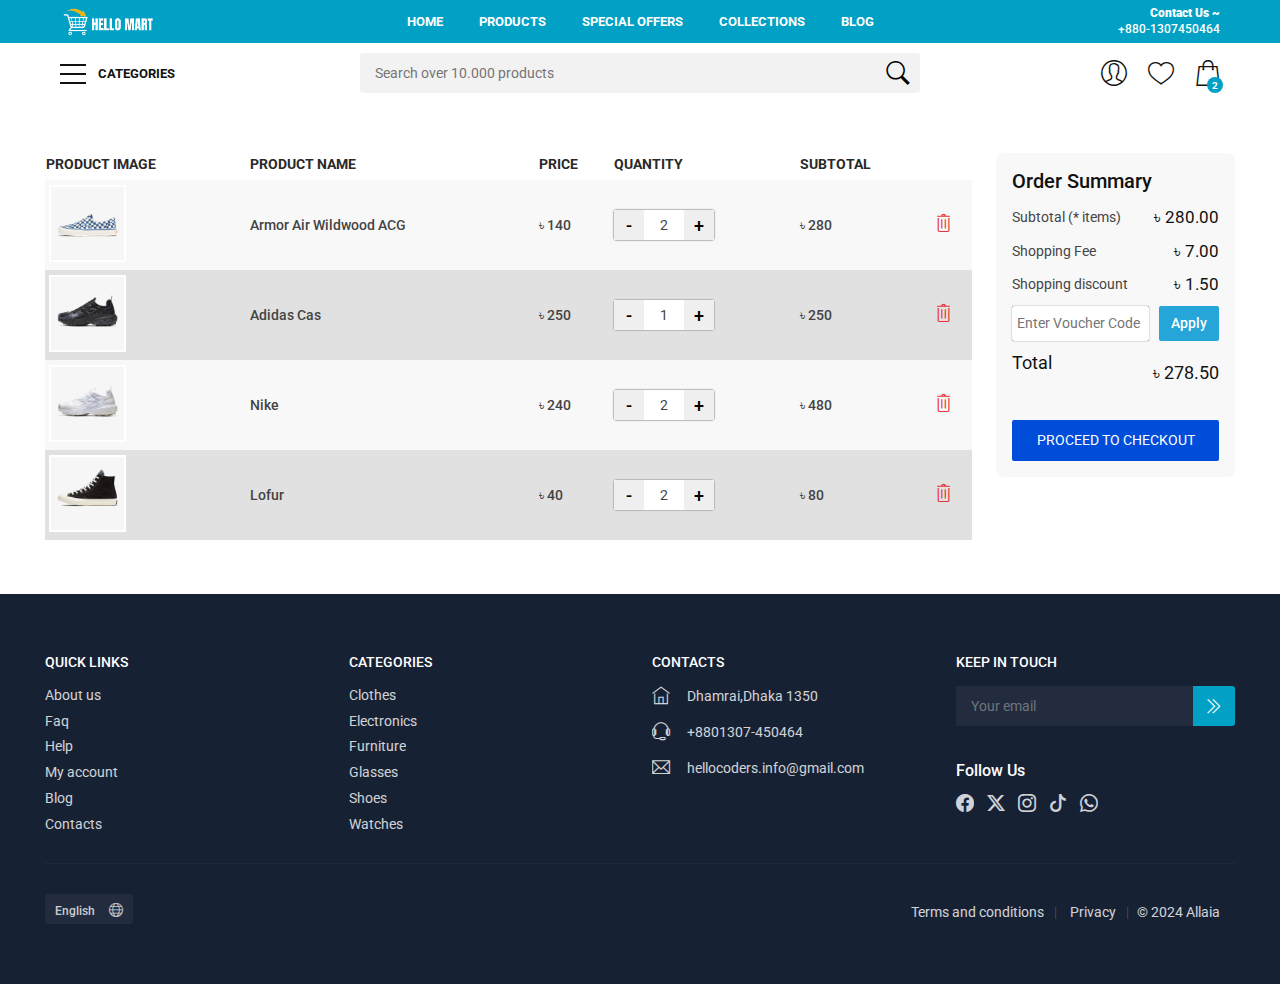
==== commit e1e50842: "favicon, preloader and  resolved" ====
--- a/cart.html
+++ b/cart.html
@@ -11,7 +11,7 @@
   <title>Allaia | Bootstrap eCommerce Template - ThemeForest ||My Cart</title>
 
   <!-- Favicons-->
-  <link rel="shortcut icon" href="img/favicon.ico" type="image/x-icon" />
+  <link rel="shortcut icon" href="img/icon.png" type="image/x-icon" />
   <link rel="apple-touch-icon" type="image/x-icon" href="img/apple-touch-icon-57x57-precomposed.png" />
   <link rel="apple-touch-icon" type="image/x-icon" sizes="72x72" href="img/apple-touch-icon-72x72-precomposed.png" />
   <link rel="apple-touch-icon" type="image/x-icon" sizes="114x114"
@@ -292,7 +292,7 @@
                             <figure><img src="img/products/product_placeholder_square_small.jpg"
                                 data-src="img/products/shoes/thumb/1.jpg" alt="" width="50" height="50" class="lazy">
                             </figure>
-                            <strong><span>1x Armor Air x Fear</span>$90.00</strong>
+                            <strong><span>1x Armor Air x Fear</span>৳90.00</strong>
                           </a>
                           <a href="#0" class="action"><i class="ti-trash"></i></a>
                         </li>
@@ -301,13 +301,13 @@
                             <figure><img src="img/products/product_placeholder_square_small.jpg"
                                 data-src="img/products/shoes/thumb/2.jpg" alt="" width="50" height="50" class="lazy">
                             </figure>
-                            <strong><span>1x Armor Okwahn II</span>$110.00</strong>
+                            <strong><span>1x Armor Okwahn II</span>৳110.00</strong>
                           </a>
                           <a href="0.html" class="action"><i class="ti-trash"></i></a>
                         </li>
                       </ul>
                       <div class="total_drop">
-                        <div class="clearfix"><strong>Total</strong><span>$200.00</span></div>
+                        <div class="clearfix"><strong>Total</strong><span>৳200.00</span></div>
                         <a href="cart.html" class="btn_1 outline">View Cart</a><a href="checkout.html"
                           class="btn_1">Checkout</a>
                       </div>
@@ -393,7 +393,7 @@
                       </div>
                     </td>
                     <td class="product-name">Armor Air Wildwood ACG</td>
-                    <td class="price">$ 140</td>
+                    <td class="price">৳ 140</td>
                     <td>
                       <div class="quantity-area">
                         <button id="decrease-btn" class="decrement-button">
@@ -405,7 +405,7 @@
                         </button>
                       </div>
                     </td>
-                    <td class="sub-total-price">$ 280</td>
+                    <td class="sub-total-price">৳ 280</td>
                     <td>
                       <i class="ti-trash"></i>
                     </td>
@@ -417,7 +417,7 @@
                       </div>
                     </td>
                     <td class="product-name">Adidas Cas</td>
-                    <td class="price">$ 250</td>
+                    <td class="price">৳ 250</td>
                     <td>
                       <div class="quantity-area">
                         <button id="decrease-btn" class="decrement-button">
@@ -429,7 +429,7 @@
                         </button>
                       </div>
                     </td>
-                    <td class="sub-total-price">$ 250</td>
+                    <td class="sub-total-price">৳ 250</td>
                     <td>
                       <i class="ti-trash"></i>
                     </td>
@@ -441,7 +441,7 @@
                       </div>
                     </td>
                     <td class="product-name">Nike</td>
-                    <td class="price">$ 240</td>
+                    <td class="price">৳ 240</td>
                     <td>
                       <div class="quantity-area">
                         <button id="decrease-btn" class="decrement-button">
@@ -453,7 +453,7 @@
                         </button>
                       </div>
                     </td>
-                    <td class="sub-total-price">$ 480</td>
+                    <td class="sub-total-price">৳ 480</td>
                     <td>
                       <i class="ti-trash"></i>
                     </td>
@@ -465,7 +465,7 @@
                       </div>
                     </td>
                     <td class="product-name">Lofur</td>
-                    <td class="price">$ 40</td>
+                    <td class="price">৳ 40</td>
                     <td>
                       <div class="quantity-area">
                         <button id="decrease-btn" class="decrement-button">
@@ -477,7 +477,7 @@
                         </button>
                       </div>
                     </td>
-                    <td class="sub-total-price">$ 80</td>
+                    <td class="sub-total-price">৳ 80</td>
                     <td>
                       <i class="ti-trash"></i>
                     </td>
@@ -490,15 +490,15 @@
               <h5>Order Summary</h5>
               <div class="order-row">
                 <span>Subtotal (* items)</span>
-                <span class="price">$ 280.00</span>
+                <span class="price">৳ 280.00</span>
               </div>
               <div class="order-row">
                 <span>Shopping Fee</span>
-                <span class="price">$ 7.00</span>
+                <span class="price">৳ 7.00</span>
               </div>
               <div class="order-row">
                 <span>Shopping discount</span>
-                <span class="price">$ 1.50</span>
+                <span class="price">৳ 1.50</span>
               </div>
               <div class="order-row voucher-section">
                 <input type="text" name="" id="" placeholder="Enter Voucher Code" class="voucher-input" />
@@ -506,7 +506,7 @@
               </div>
               <div class="order-row total-price-area">
                 <p>Total</p>
-                <span>$ 278.50</span>
+                <span>৳ 278.50</span>
               </div>
               <button class="check-out-btn">Proceed To Checkout</button>
             </div>
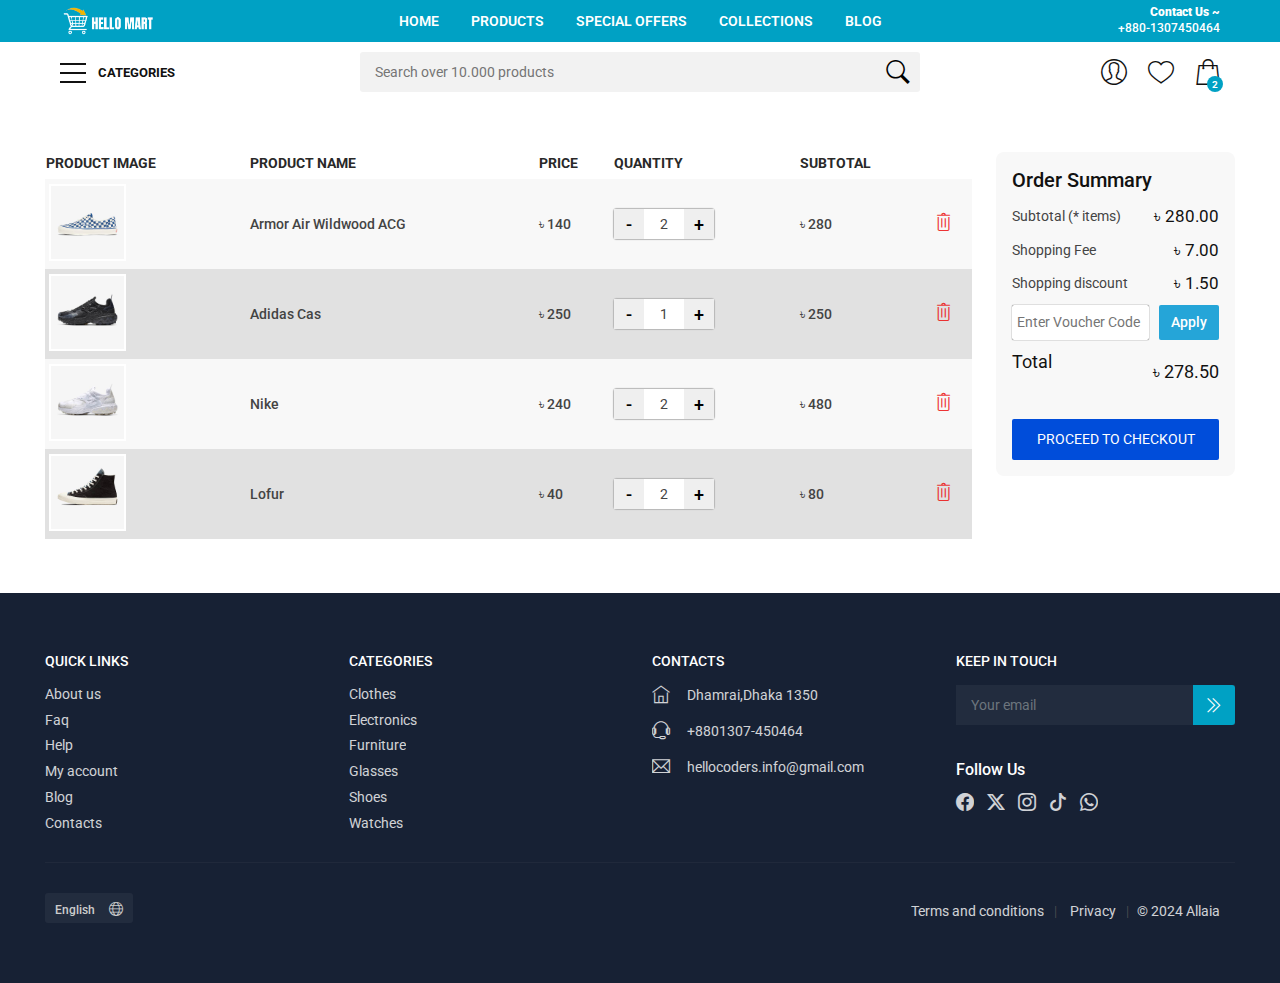
==== commit 45a29c47: "hover effect added on the nav-link" ====
--- a/cart.html
+++ b/cart.html
@@ -113,10 +113,10 @@
 									<a href="#0" class="show-submenu">Home</a>
 								</li> -->
                   <li class="">
-                    <a href="#0" class="show-submenu">Home</a>
+                    <a href="#0" class="show-submenu menu_item">Home</a>
                   </li>
                   <li class="megamenu">
-                    <a href="products.html" class="show-submenu-mega">Products</a>
+                    <a href="products.html" class="show-submenu-mega menu_item">Products</a>
                     <!-- <div class="menu-wrapper">
 										<div class="row small-gutters">
 											<div class="col-lg-3">
@@ -169,13 +169,13 @@
                     <!-- /menu-wrapper -->
                   </li>
                   <li class="">
-                    <a href="#0" class="show-submenu">Special Offers</a>
+                    <a href="#0" class="show-submenu menu_item">Special Offers</a>
                   </li>
                   <li class="">
-                    <a href="#0" class="show-submenu">Collections</a>
+                    <a href="#0" class="show-submenu menu_item">Collections</a>
                   </li>
                   <li>
-                    <a href="blog.html">Blog</a>
+                    <a href="blog.html" class="menu_item">Blog</a>
                   </li>
                 </ul>
               </div>
--- a/css/style.css
+++ b/css/style.css
@@ -199,6 +199,46 @@
   font-family: themify;
   line-height: 1;
 }
+
+
+.menu_item {
+  font-weight: 600 !important;
+  margin: 0px 14px !important;
+  padding:  14px 2px !important;
+  transition: all 0.3s ease-in-out;
+  /* color: #DC3545 !important; */
+  position: relative;
+  font-size: 14px !important;
+  text-decoration: none;  
+}
+/* nav-menu */
+.menu_item::after {
+  content: "";
+  position: absolute;
+  background-color: white;
+  height: 2px;
+  width: 0;
+  left: 0;
+  bottom: 8px;
+  transition: 0.4s;
+}
+.menu_item:hover::after {
+  width: 100%;
+}
+.active_menu {
+  font-weight: bolder !important;
+}
+.active_menu::after {
+  content: "";   
+  position: absolute;
+  background-color: white;
+  height: 2px;
+  width: 100%;
+  left: 0;
+  bottom: 8px;
+}
+/* nav menu ends */
+
 .ti-wand:before {
   content: "\e600";
 }
--- a/css/style.css
+++ b/css/style.css
@@ -199,6 +199,46 @@
   font-family: themify;
   line-height: 1;
 }
+
+
+.menu_item {
+  font-weight: 600 !important;
+  margin: 0px 14px !important;
+  padding:  14px 2px !important;
+  transition: all 0.3s ease-in-out;
+  /* color: #DC3545 !important; */
+  position: relative;
+  font-size: 14px !important;
+  text-decoration: none;  
+}
+/* nav-menu */
+.menu_item::after {
+  content: "";
+  position: absolute;
+  background-color: white;
+  height: 2px;
+  width: 0;
+  left: 0;
+  bottom: 8px;
+  transition: 0.4s;
+}
+.menu_item:hover::after {
+  width: 100%;
+}
+.active_menu {
+  font-weight: bolder !important;
+}
+.active_menu::after {
+  content: "";   
+  position: absolute;
+  background-color: white;
+  height: 2px;
+  width: 100%;
+  left: 0;
+  bottom: 8px;
+}
+/* nav menu ends */
+
 .ti-wand:before {
   content: "\e600";
 }
